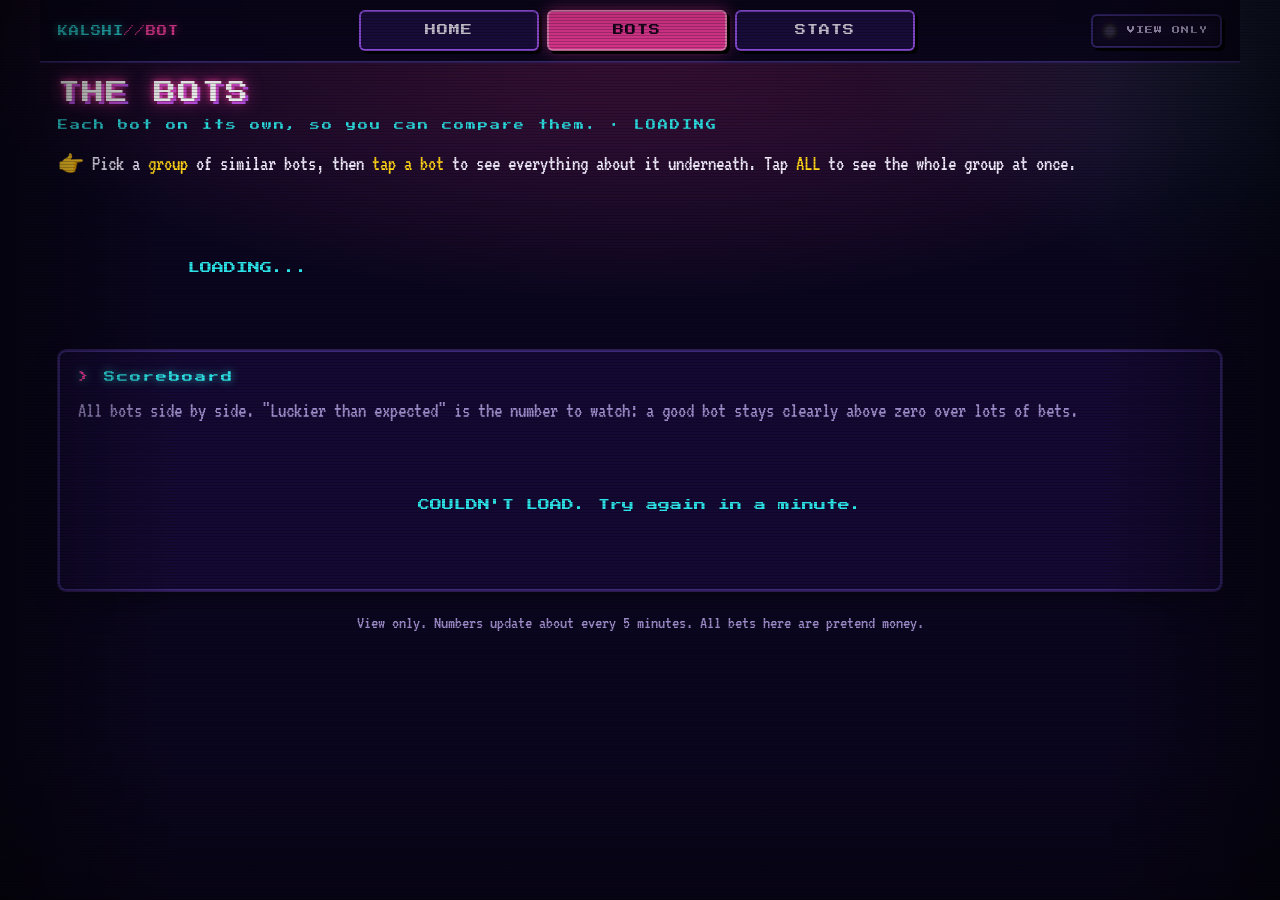
==== bots.html @ 41c0070f "view-only bot pages" ====
<!doctype html>
<html lang="en">
<head>
<meta charset="utf-8">
<meta name="viewport" content="width=device-width, initial-scale=1">
<title>Kalshi Bots</title>
<link rel="preconnect" href="https://fonts.googleapis.com">
<link rel="preconnect" href="https://fonts.gstatic.com" crossorigin>
<link href="https://fonts.googleapis.com/css2?family=Press+Start+2P&family=VT323&display=swap" rel="stylesheet">
<link rel="stylesheet" href="theme.css">
<link rel="stylesheet" href="visuals.css">
<script src="visuals.js"></script>
<script>
const DATA_BASE = (() => {
  const h = location.hostname;
  if (h.endsWith(".github.io")) {
    const user = h.split(".")[0], repo = location.pathname.split("/").filter(Boolean)[0];
    return `https://raw.githubusercontent.com/${user}/${repo}/data/`;
  }
  return "data/";
})();
const dataUrl = name => DATA_BASE + name + "?t=" + Math.floor(Date.now() / 60000);
</script>
<style>
  .gtabs { display: flex; flex-wrap: wrap; gap: 10px; margin: 0 0 14px; }
  .gtab { all: unset; box-sizing: border-box; cursor: pointer; padding: 10px 14px; border: 3px solid var(--line);
    border-radius: 10px; background: rgba(22, 10, 54, .85); box-shadow: 3px 3px 0 #000;
    font: 11px/1.4 var(--pixel); color: var(--muted); }
  .gtab b { display: block; font: 18px/1.1 var(--term); color: var(--muted); margin-top: 4px; font-weight: normal; }
  .gtab:hover { color: var(--text); }
  .gtab:focus-visible { outline: 3px solid var(--yellow); outline-offset: 2px; }
  .gtab.on { color: var(--yellow); border-color: var(--yellow); box-shadow: 0 0 14px -4px var(--yellow), 3px 3px 0 #000; }
  .gtab.on b { color: var(--text); }
  @media (max-width: 760px) { .gtabs { gap: 8px; } .gtab { padding: 8px 10px; font-size: 10px; flex: 1 1 40%; } }
</style>
</head>
<body>
<div class="wrap">
  <header class="topbar">
  <a class="brand" href="index.html">KALSHI<span>//BOT</span></a>
  <nav class="nav"><a href="index.html">HOME</a><a href="bots.html" class="here">BOTS</a><a href="stats.html">STATS</a></nav>
  <span class="real-pill off" title="This page only shows results">View only</span>
</header>
  <div class="top">
    <div>
      <h1>THE BOTS</h1>
      <div class="sub">Each bot on its own, so you can compare them. · <span id="gen">LOADING</span></div>
    </div>

  </div>

  <div class="howto">&#128073; Pick a <b>group</b> of similar bots, then <b>tap a bot</b> to see everything about it underneath. Tap <b>ALL</b> to see the whole group at once.</div>
  <div class="gtabs" id="gtabs" role="tablist"></div>
  <div class="picker" id="picker"><div class="loading">LOADING...</div></div>
  <div class="arrow" id="arrow"></div>

  <div class="panel cmp" id="compare">
    <h2>Scoreboard</h2>
    <p class="q">All bots side by side. "Luckier than expected" is the number to watch: a good bot stays clearly above zero over lots of bets.</p>
    <div class="tw" id="board"></div>
  </div>

  <div id="botlist"></div>
  <div class="foot">View only. Numbers update about every 5 minutes. All bets here are pretend money.</div>
</div>

<script>
const $ = id => document.getElementById(id);
const esc = s => String(s ?? "").replace(/[&<>"']/g, c => ({ "&": "&amp;", "<": "&lt;", ">": "&gt;", '"': "&quot;", "'": "&#39;" }[c]));
const money = v => (v < 0 ? "-$" : "$") + Math.abs(v).toFixed(2);
const signed = v => `<span class="${v >= 0 ? "pos" : "neg"}">${v >= 0 ? "+" : "-"}$${Math.abs(v).toFixed(2)}</span>`;
const cents = p => Math.round(p * 100) + "¢";
const diffWins = (w, e) => { const d = w - e; return `<span class="${d >= 0 ? "pos" : "neg"}">${d >= 0 ? "+" : ""}${d.toFixed(1)}</span>`; };
let filter = "all", group = "all";
try { filter = localStorage.getItem("botsTab") || "all"; group = localStorage.getItem("botsGroup") || "all"; } catch (e) {}
const GROUPS = BOT_GROUPS, groupOf = botGroupOf;     // shared with the HOME page (visuals.js)
// a link like /bots?group=candle (from the HOME graph) opens that tab
const wanted = new URLSearchParams(location.search).get("group");
if (wanted && GROUPS.some(g => g.id === wanted)) { group = wanted; filter = "all"; }
const inGroup = b => group === "all" || groupOf(b.id) === group;
const openFolds = new Set();
let last = null, lastHtml = "";

function betCard(b) {
  const up = b.side === "YES";
  return `<div class="bet ${up ? "up" : "down"}">
    <div class="what">${esc(b.market.toUpperCase())}</div>
    <div class="dir">${up ? "ENDS UP &#9650;" : "ENDS DOWN &#9660;"}</div>
    <div class="meta">${b.count} at ${cents(b.price)} = ${money(b.cost)} &middot; ends ${esc(b.ends)}</div>
    <div class="oc2"><div class="w">IF RIGHT<span>+${money(b.if_right).replace("$", "$")}</span></div><div class="l">IF WRONG<span>-${money(b.if_wrong)}</span></div></div>
  </div>`;
}

function histItem(b) {
  const won = b.status === "won";
  return `<li><span>${won ? "&#9989;" : "&#10060;"} ${esc(b.market)} ${b.side === "YES" ? "UP" : "DOWN"} at ${cents(b.price)}
    <span class="m">&middot; ${esc(b.placed)}</span></span><span>${money(b.cost)} &rarr; ${signed(b.pnl)}</span></li>`;
}

function spark(curve, color) {
  const W = 200, H = 40;
  if (!curve || curve.length < 2) {
    return `<svg class="spark" viewBox="0 0 ${W} ${H}" aria-hidden="true"><line x1="0" x2="${W}" y1="${H / 2}" y2="${H / 2}" stroke="#3b2a7a" stroke-dasharray="4 4"/>
      <text x="${W / 2}" y="${H / 2 - 5}" fill="#9d8cc9" font-size="14" text-anchor="middle">chart after 2+ results</text></svg>`;
  }
  const vals = curve.concat([0]), lo = Math.min(...vals), hi = Math.max(...vals), span = (hi - lo) || 1;
  const x = i => (i / (curve.length - 1) * W).toFixed(1), y = v => (H - 3 - (v - lo) / span * (H - 6)).toFixed(1);
  const pts = curve.map((v, i) => `${x(i)},${y(v)}`).join(" ");
  const end = curve[curve.length - 1];
  return `<svg class="spark" viewBox="0 0 ${W} ${H}" preserveAspectRatio="none" aria-label="profit over time">
    <line x1="0" x2="${W}" y1="${y(0)}" y2="${y(0)}" stroke="#9d8cc9" stroke-dasharray="3 4" stroke-width="1"/>
    <polyline points="${pts}" fill="none" stroke="${end >= 0 ? "#39ff88" : "#ff4d6d"}" stroke-width="2.5" vector-effect="non-scaling-stroke"/></svg>`;
}

function botPanel(bot) {
  const t = bot.totals, live = bot.open.length > 0;
  const say = !t.bets ? (live ? "First bets are in. Waiting for them to finish." : "No bets yet. It's watching for a big enough gap.")
    : `Finished <b class="y">${t.bets}</b> bets: won <b class="pos">${t.wins}</b>, lost <b class="neg">${t.losses}</b>. Kalshi expected <b class="y">${t.expected}</b> wins. Pretend profit ${signed(t.pnl)}.`;
  const key = bot.id + "|hist";
  return `<div class="panel bot ${bot.color}" id="bot-${esc(bot.id)}">
    <div class="bothead"><span class="botname">${esc(bot.name)}</span>
      <span class="badge ${live ? "live" : "idle"}">${live ? `${bot.open.length} BET${bot.open.length === 1 ? "" : "S"} LIVE` : "WATCHING"}</span></div>
    <ul class="rules">${bot.rules.map(r => `<li>${esc(r)}</li>`).join("")}</ul>
    <div class="say">${say}</div>
    <p class="m" style="margin:4px 0 0">${esc(t.verdict)}</p>
    ${visuals(bot)}
    <div class="tiles" style="margin-top:12px">
      <div class="tile"><div class="label">PRETEND<br>PROFIT</div><div class="value">${t.bets ? signed(t.pnl) : "-"}</div><div class="note">finished bets</div></div>
      <div class="tile"><div class="label">WON vs<br>EXPECTED</div><div class="value">${t.wins} <span class="m" style="font-size:12px">vs</span> ${t.expected}</div><div class="note">${t.bets ? diffWins(t.wins, t.expected) + " luckier" : "no results yet"}</div></div>
      <div class="tile"><div class="label">MONEY IN<br>RIGHT NOW</div><div class="value">${money(t.open_cost)}</div><div class="note">${bot.open.length} live bet${bot.open.length === 1 ? "" : "s"}</div></div>
      <div class="tile"><div class="label">REAL-MONEY<br>CHECKLIST</div><div class="value">${bot.checklist.passed}/${bot.checklist.total}</div><div class="note">all 6 needed</div></div>
    </div>
    ${bot.all_time ? `<p class="m" style="margin:10px 0 0">These numbers count only the current rules. Under all its rule versions since the start: ${bot.all_time.bets} bets, ${bot.all_time.wins} won, ${signed(bot.all_time.pnl)}.</p>` : ""}
    <div class="sub2" style="margin-top:16px">BETS HAPPENING NOW</div>
    ${bot.open.length ? `<div class="cards">${bot.open.map(betCard).join("")}</div>` : `<div class="none">Nothing live right now.</div>`}
    <details class="fold" data-key="${esc(key)}"${openFolds.has(key) ? " open" : ""}><summary>FINISHED BETS (${t.bets}${t.bets > 40 ? ", latest 40" : ""})</summary>
      ${bot.done.length ? `<ul class="hist">${bot.done.map(histItem).join("")}</ul>` : `<div class="none">None yet.</div>`}
    </details>
  </div>`;
}

function render(all) {
  last = all;
  if (!GROUPS.some(g => g.id === group)) group = "all";
  $("gtabs").innerHTML = GROUPS.map(g => {
    const bots = all.bots.filter(b => g.id === "all" || groupOf(b.id) === g.id);
    const live = bots.reduce((n, b) => n + b.open.length, 0);
    const pnl = bots.reduce((n, b) => n + (b.totals.pnl || 0), 0);
    return `<button class="gtab ${group === g.id ? "on" : ""}" data-group="${g.id}" role="tab" aria-selected="${group === g.id}">
      ${g.name}<b>${bots.length} bot${bots.length === 1 ? "" : "s"}${live ? ` &middot; ${live} live` : ""}</b>
      <b>${signed(pnl)} total</b></button>`;
  }).join("");
  const s = Object.assign({}, all, { bots: all.bots.filter(inGroup) });
  const gname = GROUPS.find(g => g.id === group);
  $("gen").textContent = "UPDATED " + s.generated;
  $("board").innerHTML = `<table><thead><tr><th>BOT</th><th class="n">LIVE</th><th class="n">DONE</th><th class="n">WON</th><th class="n hs">EXPECTED</th><th class="n">LUCKIER</th><th class="n">PROFIT</th><th class="n hs">CHECKLIST</th></tr></thead><tbody>
    ${s.bots.map(b => `<tr><td><a href="#bot-${esc(b.id)}" data-tab="${esc(b.id)}" class="${b.color}" style="color:inherit">${esc(b.name)}</a></td>
      <td class="n">${b.open.length}</td><td class="n">${b.totals.bets}</td><td class="n">${b.totals.wins}</td><td class="n hs">${b.totals.expected}</td>
      <td class="n">${b.totals.bets ? diffWins(b.totals.wins, b.totals.expected) : "-"}</td><td class="n">${b.totals.bets ? signed(b.totals.pnl) : "-"}</td>
      <td class="n hs">${b.checklist.passed}/${b.checklist.total}</td></tr>`).join("")}</tbody></table>` + raceChart(s.bots);
  if (filter !== "all" && !s.bots.some(b => b.id === filter)) filter = "all";
  const totalLive = s.bots.reduce((n, b) => n + b.open.length, 0);
  $("picker").innerHTML = `<button class="pick all ${filter === "all" ? "on" : ""}" data-tab="all" aria-pressed="${filter === "all"}">
      <div class="allicons">${s.bots.map(b => b.icon).join("")}</div>
      <div class="nm">${group === "all" ? "ALL BOTS" : "ALL " + esc(gname.name)}</div>
      <div class="idea">Scoreboard + ${group === "all" ? "every bot" : "this group's bots"} at once</div>
      <div class="row"><span>${totalLive} live bets</span></div>
      <div class="tap">${filter === "all" ? "&#9660; SHOWING BELOW" : "TAP TO SEE ALL"}</div>
    </button>` + s.bots.map(b => {
      const t = b.totals;
      return `<button class="pick ${b.color} ${filter === b.id ? "on" : ""}" data-tab="${esc(b.id)}" aria-pressed="${filter === b.id}">
        ${b.open.length ? `<span class="live">&#9679; ${b.open.length} LIVE</span>` : ""}
        <div class="ico">${b.icon}</div>
        <div class="nm">${esc(b.name)}</div>
        <div class="idea">${esc(b.idea)}</div>
        ${spark(b.curve, b.color)}
        <div class="row"><span class="big">${t.bets ? signed(t.pnl) : `<span class="m">$0.00</span>`}</span><span>${t.wins}W-${t.losses}L</span></div>
        <div class="row"><span class="m">luckier</span><span>${t.bets ? diffWins(t.wins, t.expected) : "-"}</span></div>
        <div class="tap">${filter === b.id ? "&#9660; SHOWING BELOW" : "TAP FOR DETAILS"}</div>
      </button>`;
    }).join("");
  const chosen = s.bots.find(b => b.id === filter);
  $("arrow").innerHTML = chosen ? `&#9660; ${esc(chosen.name)} &#9660;` : "";
  $("compare").hidden = filter !== "all";
  const html = s.bots.filter(b => filter === "all" || b.id === filter).map(botPanel).join("");
  if (html !== lastHtml) { $("botlist").innerHTML = html; lastHtml = html; }
}

document.addEventListener("click", e => {
  const g = e.target.closest("[data-group]");
  if (g) {
    group = g.dataset.group; filter = "all";
    try { localStorage.setItem("botsGroup", group); localStorage.setItem("botsTab", filter); } catch (err) {}
    lastHtml = "";
    if (last) render(last);
    return;
  }
  const t = e.target.closest("[data-tab]");
  if (!t) return;
  e.preventDefault();
  filter = t.dataset.tab;
  try { localStorage.setItem("botsTab", filter); } catch (err) {}
  lastHtml = "";
  if (last) render(last);
  const target = filter === "all" ? $("compare") : $("arrow");
  window.scrollTo({ top: target.getBoundingClientRect().top + window.scrollY - 90, behavior: "smooth" });
});
document.addEventListener("toggle", e => {
  const d = e.target;
  if (d.dataset && d.dataset.key) { d.open ? openFolds.add(d.dataset.key) : openFolds.delete(d.dataset.key); }
}, true);

async function load() {
  try {
    const r = await fetch(dataUrl("bots.json"), { cache: "no-store" });
    
    render(await r.json());
  } catch (e) {
    if (!last) $("board").innerHTML = `<div class="loading">COULDN'T LOAD. Try again in a minute.</div>`;
  }
}
load();
setInterval(load, 60000);
</script>
</body>
</html>
---- theme.css ----
/* Kalshi Bot — original arcade look, polished.
   Press Start 2P for headings/buttons/nav; VT323 for body and numbers.
   Functionality and IDs are unchanged. */
:root {
  --bg: #0b0620; --bg2: #140a33; --panel: rgba(22, 10, 54, .88); --line: #3b2a7a;
  --pink: #ff3ea5; --cyan: #2de2e6; --yellow: #ffd319; --purple: #a259ff; --orange: #ff9a3c;
  --text: #f3ecff; --muted: #9d8cc9; --good: #39ff88; --bad: #ff4d6d;
  --pixel: "Press Start 2P", ui-monospace, Consolas, monospace;
  --term: "VT323", ui-monospace, Consolas, monospace;
}
* { box-sizing: border-box; }
html, body { background: var(--bg); min-height: 100%; }
body {
  position: relative;
  margin: 0; color: var(--text); font: 22px/1.35 var(--term); min-height: 100vh; overflow-x: hidden;
  /* Solid page color + top glows only. Do not use background-attachment:fixed or
     a viewport-tall gradient — Playwright full-page shots (and any overflow)
     only paint those in the first viewport, leaving a hard band lower down. */
  background-color: var(--bg);
  background-image:
    radial-gradient(1200px 500px at 50% 0, rgba(255, 62, 165, .25), transparent 60%),
    radial-gradient(800px 520px at 100% 0, rgba(45, 226, 230, .12), transparent 55%);
  background-repeat: no-repeat;
  background-position: top center, top right;
}
/* CRT scanlines + edge vignette. position:absolute + inset:0 covers the full
   document height (body is position:relative) so scrolling and full-page
   screenshots stay uniform. pointer-events:none so clicks still work. */
body::before {
  content: ""; position: absolute; inset: 0; pointer-events: none; z-index: 50;
  background: repeating-linear-gradient(0deg, rgba(0,0,0,.22) 0 1px, transparent 1px 3px);
  mix-blend-mode: multiply;
}
body::after {
  content: ""; position: absolute; inset: 0; pointer-events: none; z-index: 51;
  /* Left/right tube shade + light top/bottom falloff that follows the page,
     not a viewport-centered radial (that would leave mid-page unshaded). */
  background:
    linear-gradient(90deg, rgba(0,0,0,.5) 0%, transparent 14%, transparent 86%, rgba(0,0,0,.5) 100%),
    linear-gradient(180deg, rgba(0,0,0,.28) 0%, transparent 140px, transparent calc(100% - 160px), rgba(0,0,0,.35) 100%);
  animation: flicker 6s infinite steps(1);
}
@keyframes flicker { 0%, 100% { opacity: 1; } 47% { opacity: .92; } 48% { opacity: 1; } 82% { opacity: .95; } }
@media (prefers-reduced-motion: reduce) {
  body::after { animation: none; }
  *, *::before, *::after { animation: none !important; }
}

.wrap { position: relative; z-index: 1; max-width: 1200px; margin: 0 auto; padding: 0 18px 52px; }

/* ----- arcade nav bar (simpler labels, same cabinet-button look) ----- */
.topbar {
  position: sticky; top: 0; z-index: 60;
  display: flex; align-items: stretch; gap: 8px; flex-wrap: wrap;
  margin: 0 -18px 16px; padding: 10px 18px;
  background: rgba(11, 6, 32, .96); border-bottom: 2px solid var(--line);
}
.brand {
  display: flex; align-items: center; margin-right: 4px;
  font: 10px/1.2 var(--pixel); letter-spacing: 1px; color: var(--cyan);
  text-decoration: none; text-shadow: 0 0 8px rgba(45, 226, 230, .6); white-space: nowrap;
}
.brand span { color: var(--pink); text-shadow: 0 0 8px rgba(255, 62, 165, .6); }
.nav {
  display: flex; flex: 1; align-items: stretch; gap: 8px; flex-wrap: wrap;
  justify-content: center; background: none; border: 0; margin: 0; padding: 0; box-shadow: none;
}
.nav a {
  flex: 1; max-width: 180px; text-align: center; text-decoration: none;
  font: 11px/1.2 var(--pixel); letter-spacing: 1px; padding: 12px 8px;
  color: var(--text); background: #1d0f47; border: 2px solid var(--purple);
  border-radius: 6px; box-shadow: 3px 3px 0 #000;
}
.nav a:hover { background: #2a1566; box-shadow: 3px 3px 0 #000, 0 0 14px var(--purple); }
.nav a:active { transform: translate(2px, 2px); box-shadow: 1px 1px 0 #000; }
.nav a.here {
  background: var(--pink); color: #1a0420; border-color: #ff8fcb;
  box-shadow: 3px 3px 0 #000, 0 0 16px rgba(255, 62, 165, .55);
  text-shadow: none;
}
.nav a small { display: none; } /* simpler bar: no cramped subtitles */

/* Arcade cabinet light for the real-money switch */
.real-pill {
  margin-left: auto; display: inline-flex; align-items: center; gap: 10px;
  align-self: center; text-decoration: none; white-space: nowrap;
  font: 8px/1.3 var(--pixel); letter-spacing: 1px; text-transform: uppercase;
  padding: 8px 12px 8px 10px; border-radius: 6px;
  background: #140a2c; border: 2px solid #3b2a7a; box-shadow: 3px 3px 0 #000, inset 0 0 10px rgba(0,0,0,.45);
  color: #cbbbe8;
}
.real-pill::before {
  content: ""; width: 14px; height: 14px; border-radius: 50%; flex: none;
  background: #3a3350; box-shadow: inset 0 0 4px #000, 0 0 0 2px #1a1028;
}
.real-pill.off { color: #cbbbe8; }
.real-pill.on {
  color: #fff; background: #4a0a18; border-color: var(--bad);
  text-shadow: 0 0 8px rgba(255, 77, 109, .8);
  box-shadow: 3px 3px 0 #000, 0 0 16px rgba(255, 77, 109, .45);
}
.real-pill.on::before {
  background: var(--bad);
  box-shadow: 0 0 8px 3px rgba(255, 77, 109, .85), 0 0 18px 6px rgba(255, 62, 165, .45), inset 0 0 4px #fff;
  animation: lamp 1.2s ease-in-out infinite;
}
@keyframes lamp { 50% { filter: brightness(1.25); } }
@media (max-width: 720px) {
  .nav a { font-size: 9px; padding: 10px 6px; }
  .real-pill { margin-left: 0; width: 100%; justify-content: center; }
  .brand { width: 100%; }
}

/* ----- typography + cards ----- */
.pagehead, .top {
  display: flex; justify-content: space-between; align-items: flex-end;
  gap: 12px; flex-wrap: wrap; margin: 6px 0 16px;
}
h1, .pagehead h1, .top h1, .title h1 {
  margin: 0; font: 22px/1.35 var(--pixel); letter-spacing: 2px; color: #fff;
  text-shadow: 0 0 6px var(--pink), 0 0 18px var(--pink), 3px 3px 0 var(--purple);
}
.sub, .pagehead .sub, .top .sub, .tag {
  margin: 8px 0 0; color: var(--cyan); font: 10px/1.7 var(--pixel); letter-spacing: 2px;
}
.panel {
  position: relative; background: var(--panel); border: 2px solid var(--line);
  border-radius: 8px; padding: 18px; margin-top: 16px; min-width: 0;
  box-shadow: 0 0 0 1px rgba(162, 89, 255, .25), 0 10px 30px -12px rgba(0,0,0,.8);
}
.panel h2, h2 {
  margin: 0 0 10px; font: 11px/1.5 var(--pixel); letter-spacing: 2px;
  color: var(--cyan); text-shadow: 0 0 8px rgba(45, 226, 230, .7); text-transform: none;
}
.panel h2::before, h2::before { content: "> "; color: var(--pink); }
.q { color: var(--muted); margin: 0 0 14px; font-size: 21px; }
.means {
  border-left: 4px solid var(--yellow); background: rgba(255, 211, 25, .07);
  padding: 10px 14px; margin-top: 14px; border-radius: 0 6px 6px 0; font-size: 21px;
}
.means::before {
  content: "WHAT THIS MEANS"; display: block; font: 9px var(--pixel);
  color: var(--yellow); letter-spacing: 2px; margin-bottom: 6px;
}
.pos { color: var(--good); text-shadow: 0 0 8px rgba(57, 255, 136, .5); }
.neg { color: var(--bad); text-shadow: 0 0 8px rgba(255, 77, 109, .5); }
.y { color: var(--yellow); }
.c, .cyan { color: var(--cyan); }
.m { color: var(--muted); }
.foot { margin-top: 20px; text-align: center; color: var(--muted); font-size: 18px; }

/* ----- tiles, tables, buttons ----- */
.tiles, .grid.big3, .big3 {
  display: grid; gap: 12px; grid-template-columns: repeat(4, minmax(0, 1fr));
}
@media (max-width: 860px) { .tiles, .grid.big3, .big3 { grid-template-columns: repeat(2, minmax(0, 1fr)); } }
.tile, .panel.tile {
  border: 2px solid var(--line); border-radius: 8px; padding: 14px 12px;
  text-align: center; background: rgba(7, 3, 26, .55); margin-top: 0;
}
.tile.real, .panel.tile.real {
  border-color: var(--cyan);
  box-shadow: 0 0 0 1px rgba(45, 226, 230, .25), 0 0 18px -6px var(--cyan);
}
.tile .label, .panel.tile .label {
  font: 9px/1.5 var(--pixel); color: var(--muted); letter-spacing: 1px;
}
.tile .value, .panel.tile .value {
  font: 28px/1.1 var(--term); margin: 12px 0 8px; color: var(--yellow);
  text-shadow: 0 0 10px rgba(255, 211, 25, .45);
}
.tile.real .value, .panel.tile.real .value {
  color: var(--cyan); text-shadow: 0 0 10px rgba(45, 226, 230, .55);
}
.tile .note, .panel.tile .note { color: var(--muted); font-size: 18px; }

table { width: 100%; border-collapse: collapse; font-size: 20px; }
th {
  text-align: left; font: 8px/1.6 var(--pixel); color: var(--pink);
  letter-spacing: 1px; padding: 8px 6px; border-bottom: 2px solid var(--line);
}
td { padding: 8px 6px; border-bottom: 1px dashed rgba(162, 89, 255, .3); vertical-align: middle; }
td.n, th.n { text-align: right; white-space: nowrap; }
.tw { overflow-x: auto; }

button, button.big, button.bigbtn, button.save, a.btn, a.statslink {
  font: 10px/1 var(--pixel); letter-spacing: 1px; padding: 12px 14px;
  color: var(--text); cursor: pointer; text-decoration: none; display: inline-block;
  background: #1d0f47; border: 2px solid var(--purple); border-radius: 4px;
  box-shadow: 4px 4px 0 #000;
}
button:hover:not(:disabled), button.big:hover:not(:disabled), button.bigbtn:hover:not(:disabled),
button.save:hover:not(:disabled), a.btn:hover, a.statslink:hover {
  background: #2a1566; box-shadow: 4px 4px 0 #000, 0 0 14px var(--purple);
}
button:active:not(:disabled), button.big:active:not(:disabled) {
  transform: translate(3px, 3px); box-shadow: 1px 1px 0 #000;
}
button.primary, button.bigbtn.primary, #btnOn, #startPaper, button.big.on {
  background: var(--pink); border-color: #ff8fcb; color: #1a0420;
}
button.primary:hover:not(:disabled), #btnOn:hover:not(:disabled), #startPaper:hover:not(:disabled) {
  background: #ff5cb4; box-shadow: 4px 4px 0 #000, 0 0 18px var(--pink);
}
button.danger, #btnOff, #stop, button.big.off {
  background: #5a0c1f; border-color: var(--bad); color: #ffd0d6;
}
button:disabled, button.big:disabled, button.bigbtn:disabled { opacity: .35; cursor: not-allowed; box-shadow: none; }
.msg { color: var(--muted); min-height: 1.2em; margin: 8px 0; font-size: 20px; }

/* ----- real-money status (unmistakable, still arcade) ----- */
.switchpanel, .real-status { border-width: 3px; }
.swrow {
  display: flex; justify-content: space-between; align-items: center;
  gap: 16px; flex-wrap: wrap; margin: 6px 0 10px;
}
.swstate {
  font: 16px/1.35 var(--pixel); letter-spacing: 1px;
}
.switchpanel:not(.live) { border-color: var(--line); }
.switchpanel:not(.live) .swstate { color: var(--muted); }
.switchpanel.live {
  border-color: var(--bad);
  box-shadow: 0 0 0 1px rgba(255, 77, 109, .4), 0 0 22px rgba(255, 77, 109, .35);
}
.switchpanel.live .swstate { color: var(--bad); text-shadow: 0 0 12px rgba(255, 77, 109, .7); }
.swbtns { display: flex; gap: 10px; flex-wrap: wrap; }
.xfer { display: flex; flex-wrap: wrap; align-items: center; gap: 10px; margin-top: 14px; }
.xfer label { font: 8px/1.5 var(--pixel); color: var(--yellow); letter-spacing: 1px; }
.xfer input {
  font: 22px var(--term); width: 140px; padding: 8px 10px; color: var(--text);
  background: rgba(7, 3, 26, .7); border: 2px solid var(--line); border-radius: 4px;
}
.xfer input:focus { outline: none; border-color: var(--cyan); box-shadow: 0 0 10px rgba(45, 226, 230, .35); }
.xfer input:disabled { opacity: .4; }
#xferMsg { margin: 10px 0 0; min-height: 1.2em; }

/* ----- pot picker on the Real Money page ----- */
#pots.tiles.pots,
.tiles.pots {
  align-items: stretch;
}
#pots .tile.pot {
  position: relative;
  text-align: left;
  padding: 16px 14px 14px;
  cursor: pointer;
  display: flex;
  flex-direction: column;
  min-height: 230px;
  transition: border-color .15s, box-shadow .15s;
}
#pots .tile.pot .label { color: var(--muted); }
#pots .tile.pot .value { text-align: left; margin: 8px 0 10px; }
#pots .tile.pot .short {
  font: 8px/1.45 var(--pixel);
  color: var(--cyan);
  letter-spacing: 1px;
  margin-bottom: 8px;
  min-height: 2.4em;
}
#pots .tile.pot .note {
  font-size: 17px;
  line-height: 1.3;
  flex: 1;
  text-align: left;
}
#pots .tile.pot .badge {
  font: 7px/1.4 var(--pixel);
  color: var(--yellow);
  letter-spacing: 1px;
  margin-top: 12px;
}
#pots .tile.pot .chip {
  position: absolute;
  top: 8px;
  right: 8px;
  font: 7px/1 var(--pixel);
  letter-spacing: 1px;
  padding: 4px 6px;
  border-radius: 3px;
}
#pots .tile.pot .chip.from {
  color: #1a1200;
  background: var(--yellow);
  box-shadow: 0 0 10px rgba(255, 211, 25, .45);
}
#pots .tile.pot .chip.to {
  color: #041416;
  background: var(--cyan);
  box-shadow: 0 0 10px rgba(45, 226, 230, .45);
}
#pots .tile.pot.from {
  border-color: var(--yellow);
  box-shadow: 0 0 0 1px rgba(255, 211, 25, .35), 0 0 16px -6px var(--yellow);
}
#pots .tile.pot.to,
#pots .tile.pot.to.real {
  border-color: var(--cyan);
  box-shadow: 0 0 0 1px rgba(45, 226, 230, .4), 0 0 18px -6px var(--cyan);
}
#pots .tile.pot:hover {
  border-color: var(--pink);
}
.xfer-board {
  display: flex;
  flex-wrap: wrap;
  align-items: flex-end;
  gap: 14px;
  margin-top: 16px;
}
.xfer-sel { display: flex; flex-direction: column; gap: 6px; }
.xfer-sel label { font: 8px/1.5 var(--pixel); color: var(--yellow); letter-spacing: 1px; }
.xfer-sel select, .xfer-sel input {
  font: 20px var(--term);
  padding: 8px 10px;
  color: var(--text);
  background: rgba(7, 3, 26, .7);
  border: 2px solid var(--line);
  border-radius: 4px;
}
.xfer-sel select { min-width: 280px; max-width: 100%; }
.xfer-sel select:focus, .xfer-sel input:focus {
  outline: none;
  border-color: var(--cyan);
  box-shadow: 0 0 10px rgba(45, 226, 230, .35);
}
.xfer-sel select:disabled, .xfer-sel input:disabled { opacity: .4; }
.xfer-arrow {
  font: 16px var(--pixel);
  color: var(--pink);
  padding-bottom: 12px;
  text-shadow: 0 0 8px var(--pink);
}
.xfer-modal {
  position: fixed;
  inset: 0;
  background: rgba(5, 0, 20, .84);
  display: grid;
  place-items: center;
  z-index: 80;
  backdrop-filter: blur(3px);
}
.xfer-modal[hidden] { display: none !important; }
.xfer-modal .card {
  width: min(620px, 92vw);
  background: #160a36;
  border: 3px solid var(--cyan);
  border-radius: 10px;
  box-shadow: 0 0 40px -8px var(--cyan), 8px 8px 0 #000;
  padding: 24px;
}
.xfer-modal h2 { color: var(--cyan); margin-bottom: 10px; }
.xfer-modal .route {
  font: 24px/1.35 var(--term);
  color: var(--yellow);
  text-shadow: 0 0 10px rgba(255, 211, 25, .4);
  margin: 12px 0 8px;
}


/* ----- home: synthwave hero ----- */
.hero {
  position: relative; height: 210px; overflow: hidden; margin: 0 -18px 18px;
  border-bottom: 2px solid var(--pink); box-shadow: 0 8px 40px -10px var(--pink);
}
.sun {
  position: absolute; left: 50%; bottom: 46px; width: 170px; height: 170px;
  transform: translateX(-50%); border-radius: 50%;
  background: linear-gradient(180deg, var(--yellow) 10%, #ff8a3d 45%, var(--pink) 80%);
  -webkit-mask: repeating-linear-gradient(180deg, #000 0 14px, transparent 14px 18px, #000 18px 30px, transparent 30px 36px);
          mask: repeating-linear-gradient(180deg, #000 0 14px, transparent 14px 18px, #000 18px 30px, transparent 30px 36px);
  filter: drop-shadow(0 0 30px rgba(255, 62, 165, .7)); opacity: .9;
}
.grid-floor {
  position: absolute; left: -50%; right: -50%; bottom: -10px; height: 120px;
  transform: perspective(260px) rotateX(62deg); transform-origin: bottom;
  background:
    linear-gradient(transparent 0 calc(100% - 2px), var(--cyan) calc(100% - 2px)) 0 0 / 100% 22px,
    linear-gradient(90deg, transparent 0 calc(100% - 2px), var(--cyan) calc(100% - 2px)) 0 0 / 44px 100%;
  opacity: .55; animation: drive 1.2s linear infinite;
}
@keyframes drive { to { background-position: 0 22px, 0 0; } }
.title {
  position: absolute; inset: 0; display: flex; flex-direction: column;
  align-items: center; justify-content: center; text-align: center; padding: 0 12px;
}
.title h1 { font-size: 28px; }
@media (max-width: 640px) {
  .hero { height: 180px; }
  .title h1 { font-size: 18px; }
  .title .tag { font-size: 8px; }
  .sun { width: 140px; height: 140px; }
}

.headline { display: grid; grid-template-columns: 1fr auto; gap: 16px; align-items: center; }
@media (max-width: 760px) { .headline { grid-template-columns: 1fr; } }
.onoff { display: flex; align-items: center; gap: 12px; font: 16px/1.3 var(--pixel); }
.onoff .dot, .dot {
  width: 12px; height: 12px; border-radius: 50%; background: var(--muted); display: inline-block;
  box-shadow: inset 0 0 3px #000;
}
.onoff.on, .onoff.live { color: var(--good); text-shadow: 0 0 10px rgba(57, 255, 136, .7); }
.onoff.on .dot, .onoff.live .dot {
  background: var(--good); box-shadow: 0 0 8px 2px rgba(57, 255, 136, .8);
}
.onoff.off { color: var(--muted); }
.sentence { color: var(--muted); margin-top: 8px; font-size: 21px; }
.btns { display: flex; gap: 10px; flex-wrap: wrap; }
.ticker {
  overflow: hidden; border: 2px solid var(--line); border-radius: 6px;
  background: rgba(7, 3, 26, .6); margin: 0 0 16px; padding: 6px 0;
}
.ticker .track, .track { display: inline-flex; gap: 22px; padding: 0 12px; white-space: nowrap; font-size: 20px; }
.warn, .banner {
  font: 11px/1.6 var(--pixel); padding: 14px; border-radius: 6px;
  text-align: center; margin-bottom: 14px; letter-spacing: 1px; border: 3px solid currentColor;
}
.warn { color: var(--yellow); background: rgba(255, 211, 25, .08); text-align: left; font: 21px/1.4 var(--term); border-width: 2px; }
.banner.no { color: var(--bad); text-shadow: 0 0 10px rgba(255, 77, 109, .6); }
.banner.yes { color: var(--good); text-shadow: 0 0 10px rgba(57, 255, 136, .6); }
.cards { display: grid; gap: 10px; grid-template-columns: repeat(auto-fill, minmax(250px, 1fr)); margin-top: 8px; }
.bet { border: 2px solid var(--line); border-radius: 8px; padding: 10px 12px; background: rgba(7, 3, 26, .6); }
.bet.up { border-color: var(--cyan); }
.bet.down { border-color: var(--pink); }
.bet .what { font: 10px/1.6 var(--pixel); }
.bet .dir { font-size: 26px; }
.bet.up .dir { color: var(--cyan); }
.bet.down .dir { color: var(--pink); }
.bet .meta { color: var(--muted); font-size: 19px; }
.hist { list-style: none; margin: 8px 0 0; padding: 0; }
.hist li {
  display: flex; justify-content: space-between; flex-wrap: wrap; gap: 2px 12px;
  padding: 8px 2px; border-bottom: 1px dashed rgba(162, 89, 255, .3); font-size: 21px;
}
.none { color: var(--muted); font-size: 21px; padding: 6px 2px; }
details.fold, .fold { margin-top: 14px; }
details.fold > summary, .fold > summary {
  cursor: pointer; font: 10px var(--pixel); color: var(--cyan); letter-spacing: 1px;
}
.fold > summary::marker { color: var(--pink); }
.feed {
  font: 18px/1.4 var(--term); background: rgba(7, 3, 26, .7); border: 2px solid var(--line);
  border-radius: 6px; padding: 12px; max-height: 280px; overflow: auto; white-space: pre-wrap;
}
.two { display: grid; gap: 16px; grid-template-columns: 1fr 1fr; }
@media (max-width: 860px) { .two { grid-template-columns: 1fr; } }

/* ----- bots / stats extras ----- */
.picker { display: grid; gap: 12px; grid-template-columns: repeat(3, minmax(0, 1fr)); }
@media (max-width: 760px) { .picker { grid-template-columns: repeat(2, minmax(0, 1fr)); } }
.pick {
  all: unset; box-sizing: border-box; cursor: pointer; display: flex; flex-direction: column; gap: 6px;
  min-width: 0; padding: 14px 12px 12px; border: 3px solid var(--line); border-radius: 10px;
  background: rgba(22, 10, 54, .85); box-shadow: 4px 4px 0 #000; position: relative;
}
.pick:hover { transform: translateY(-2px); box-shadow: 4px 4px 0 #000, 0 0 14px var(--purple); }
.pick:focus-visible { outline: 3px solid var(--yellow); outline-offset: 2px; }
.howto { font-size: 21px; margin: 6px 0 10px; }
.howto b { color: var(--yellow); font-weight: normal; }
.checks { list-style: none; margin: 0; padding: 0; }
.checks li { display: grid; grid-template-columns: 36px 1fr; gap: 4px 10px; padding: 10px 0; border-bottom: 1px dashed rgba(162, 89, 255, .3); }
.checks .box { font: 14px var(--pixel); text-align: center; padding-top: 2px; }
.checks .box.ok { color: var(--good); }
.checks .box.bad { color: var(--bad); }
.checks .nm { font-size: 22px; }
.checks .now { color: var(--yellow); }
.checks .why { grid-column: 2; color: var(--muted); font-size: 19px; }
.verdict { font-size: 28px; line-height: 1.3; }
.meter { position: relative; height: 54px; margin: 28px 6px 34px; }
.meter .bar { position: absolute; left: 0; right: 0; top: 22px; height: 10px; background: #1d0f47; border: 1px solid var(--line); border-radius: 5px; }
.meter .zone { position: absolute; top: 18px; height: 18px; background: rgba(255, 211, 25, .25); border: 2px dashed var(--yellow); border-radius: 4px; }
.meter .mark { position: absolute; top: 6px; width: 4px; height: 42px; margin-left: -2px; border-radius: 2px; }
.meter .lab { position: absolute; transform: translateX(-50%); white-space: nowrap; font-size: 18px; }
.legend { display: flex; flex-wrap: wrap; gap: 6px 20px; font-size: 19px; color: var(--muted); }
.sw { display: inline-block; width: 14px; height: 14px; vertical-align: -2px; margin-right: 6px; border-radius: 2px; }
.pbar { position: relative; height: 14px; min-width: 120px; }
.pbar .mid { position: absolute; left: 50%; top: -3px; bottom: -3px; width: 1px; background: var(--muted); }
.pbar .fill { position: absolute; top: 0; bottom: 0; border-radius: 2px; }
.hbar { height: 14px; background: #1d0f47; border-radius: 2px; overflow: hidden; min-width: 100px; }
.hbar > div { height: 100%; }
.tips { margin: 0; padding-left: 0; list-style: none; }
.tips li { padding: 8px 0 8px 28px; position: relative; border-bottom: 1px dashed rgba(162, 89, 255, .3); font-size: 21px; }
.tips li::before { content: "\25B6"; position: absolute; left: 4px; color: var(--pink); font-size: 16px; top: 11px; }
.sub2 { font: 10px var(--pixel); color: var(--yellow); letter-spacing: 1px; margin: 4px 0 10px; }
.scorerow { display: grid; grid-template-columns: 150px 1fr 60px; gap: 10px; align-items: center; margin: 10px 0; }
@media (max-width: 560px) { .scorerow { grid-template-columns: 1fr 60px; } .scorerow .hbar { grid-column: 1 / -1; order: 3; } }
.loading { text-align: center; padding: 60px 0; font: 12px var(--pixel); color: var(--cyan); }
.oc2 { display: grid; grid-template-columns: 1fr 1fr; gap: 6px; margin-top: 8px; }
.oc2 div { border: 2px solid currentColor; border-radius: 5px; padding: 4px 6px; text-align: center; font: 8px var(--pixel); }
.oc2 span { display: block; font: 22px var(--term); margin-top: 3px; }
.oc2 .w { color: var(--good); }
.oc2 .l { color: var(--bad); }
textarea {
  width: 100%; min-height: 120px; padding: 12px; border-radius: 6px; resize: vertical;
  background: rgba(7, 3, 26, .7); border: 2px solid var(--line); color: var(--text); font: 22px var(--term);
}
textarea:focus { outline: none; border-color: var(--cyan); box-shadow: 0 0 10px rgba(45, 226, 230, .35); }
.ideas { list-style: none; margin: 0; padding: 0; }
.ideas li { border: 2px solid var(--line); border-radius: 8px; padding: 12px; margin: 0 0 10px; background: rgba(7, 3, 26, .5); }
.jump { display: flex; flex-wrap: wrap; gap: 8px; margin: 10px 0 6px; }
.jump a { font: 8px var(--pixel); color: var(--cyan); text-decoration: none; border: 1px solid var(--line); padding: 7px 8px; border-radius: 3px; }
.jump a:hover { border-color: var(--cyan); box-shadow: 0 0 10px rgba(45, 226, 230, .35); }
svg text { font-family: "VT323", monospace; }
.cmp table td, .cmp table th { white-space: nowrap; }
.pick .ico { font-size: 34px; line-height: 1; }
.pick .nm { font: 12px/1.4 var(--pixel); letter-spacing: 1px; }
.pick .idea { color: var(--muted); font-size: 19px; line-height: 1.15; min-height: 2.3em; }

/* Bot card / picker colors (incl. Bot E orange) */
.bot { border-width: 3px; }
.bot.pink { border-color: var(--pink); box-shadow: 0 0 18px -6px var(--pink); }
.bot.cyan { border-color: var(--cyan); box-shadow: 0 0 18px -6px var(--cyan); }
.bot.yellow { border-color: var(--yellow); box-shadow: 0 0 18px -6px var(--yellow); }
.bot.purple { border-color: var(--purple); box-shadow: 0 0 18px -6px var(--purple); }
.bot.green { border-color: var(--good); box-shadow: 0 0 18px -6px var(--good); }
.bot.orange { border-color: var(--orange); box-shadow: 0 0 18px -6px var(--orange); }
.bot.blue { border-color: #4d9bff; box-shadow: 0 0 18px -6px #4d9bff; }
.bot.lime { border-color: #c6ff3d; box-shadow: 0 0 18px -6px #c6ff3d; }
.bot.red { border-color: #ff4d5e; box-shadow: 0 0 18px -6px #ff4d5e; }
.bot.teal { border-color: #00e5c0; box-shadow: 0 0 18px -6px #00e5c0; }
.bot.rose { border-color: #ff8fc8; box-shadow: 0 0 18px -6px #ff8fc8; }
.bot.ice { border-color: #b8f2ff; box-shadow: 0 0 18px -6px #b8f2ff; }
.bot.white { border-color: #f2f2f7; box-shadow: 0 0 22px -4px #f2f2f7; border-style: double; border-width: 5px; }
.bothead { display: flex; justify-content: space-between; align-items: center; gap: 10px; flex-wrap: wrap; }
.botname { font: 18px var(--pixel); letter-spacing: 2px; }
.pink .botname, .pick.pink .nm { color: var(--pink); }
.cyan .botname, .pick.cyan .nm { color: var(--cyan); }
.yellow .botname, .pick.yellow .nm { color: var(--yellow); }
.purple .botname, .pick.purple .nm { color: var(--purple); }
.green .botname, .pick.green .nm { color: var(--good); }
.orange .botname, .pick.orange .nm { color: var(--orange); }
.blue .botname, .pick.blue .nm { color: #4d9bff; }
.lime .botname, .pick.lime .nm { color: #c6ff3d; }
.red .botname, .pick.red .nm { color: #ff4d5e; }
.teal .botname, .pick.teal .nm { color: #00e5c0; }
.rose .botname, .pick.rose .nm { color: #ff8fc8; }
.ice .botname, .pick.ice .nm { color: #b8f2ff; }
.white .botname, .pick.white .nm { color: #f2f2f7; text-shadow: 0 0 8px #f2f2f7; }
.pick.white { border-style: double; border-width: 5px; }
.pick.all .nm { color: var(--text); }
.pick.on { transform: translateY(-3px); }
.pick.on.pink { border-color: var(--pink); box-shadow: 0 0 22px -4px var(--pink), 4px 4px 0 #000; }
.pick.on.cyan { border-color: var(--cyan); box-shadow: 0 0 22px -4px var(--cyan), 4px 4px 0 #000; }
.pick.on.yellow { border-color: var(--yellow); box-shadow: 0 0 22px -4px var(--yellow), 4px 4px 0 #000; }
.pick.on.purple { border-color: var(--purple); box-shadow: 0 0 22px -4px var(--purple), 4px 4px 0 #000; }
.pick.on.green { border-color: var(--good); box-shadow: 0 0 22px -4px var(--good), 4px 4px 0 #000; }
.pick.on.orange { border-color: var(--orange); box-shadow: 0 0 22px -4px var(--orange), 4px 4px 0 #000; }
.pick.on.blue { border-color: #4d9bff; box-shadow: 0 0 22px -4px #4d9bff, 4px 4px 0 #000; }
.pick.on.lime { border-color: #c6ff3d; box-shadow: 0 0 22px -4px #c6ff3d, 4px 4px 0 #000; }
.pick.on.red { border-color: #ff4d5e; box-shadow: 0 0 22px -4px #ff4d5e, 4px 4px 0 #000; }
.pick.on.teal { border-color: #00e5c0; box-shadow: 0 0 22px -4px #00e5c0, 4px 4px 0 #000; }
.pick.on.rose { border-color: #ff8fc8; box-shadow: 0 0 22px -4px #ff8fc8, 4px 4px 0 #000; }
.pick.on.ice { border-color: #b8f2ff; box-shadow: 0 0 22px -4px #b8f2ff, 4px 4px 0 #000; }
.pick.on.white { border-color: #f2f2f7; box-shadow: 0 0 26px -2px #f2f2f7, 4px 4px 0 #000; }
.badge { font: 9px var(--pixel); padding: 6px 8px; border: 2px solid currentColor; border-radius: 3px; letter-spacing: 1px; }
.badge.live { color: var(--good); }
.badge.idle { color: var(--muted); }
.rules { margin: 10px 0 4px; padding-left: 22px; color: var(--muted); font-size: 20px; }
.rules li { margin: 2px 0; }
.say { font-size: 24px; margin: 12px 0 4px; }
.cards { display: grid; gap: 10px; grid-template-columns: repeat(auto-fill, minmax(250px, 1fr)); margin-top: 8px; }
.hist { list-style: none; margin: 8px 0 0; padding: 0; }
.hist li { display: flex; justify-content: space-between; flex-wrap: wrap; gap: 2px 12px; padding: 6px 2px; border-bottom: 1px dashed rgba(162, 89, 255, .3); }
---- visuals.css ----
/* ---------- visuals ---------- */
.vis { display: grid; gap: 14px; grid-template-columns: 1fr 1fr; margin-top: 14px; }
@media (max-width: 760px) { .vis { grid-template-columns: 1fr; } }
.vbox { border: 2px solid var(--line); border-radius: 8px; padding: 12px; background: rgba(7, 3, 26, .55); min-width: 0; }
.vbox.wide { grid-column: 1 / -1; }
.vbox h3 { margin: 0 0 4px; font: 10px/1.5 var(--pixel); color: var(--yellow); letter-spacing: 1px; }
.vbox .hint { color: var(--muted); font-size: 18px; margin: 0 0 8px; }
.strip { display: flex; flex-wrap: wrap; gap: 4px; }
.strip i { width: 16px; height: 16px; border-radius: 3px; display: inline-block; }
.strip i.won { background: var(--good); box-shadow: 0 0 6px rgba(57, 255, 136, .6); }
.strip i.lost { background: var(--bad); }
.strip i.open { background: transparent; border: 2px solid var(--yellow); animation: blink 1.4s steps(2) infinite; }
.race-legend { display: flex; flex-wrap: wrap; gap: 6px 16px; font-size: 19px; margin-top: 6px; }
.race-legend i { display: inline-block; width: 18px; height: 4px; vertical-align: middle; margin-right: 6px; border-radius: 2px; }
.mbar { display: grid; grid-template-columns: 110px 1fr 70px; gap: 8px; align-items: center; font-size: 19px; margin: 5px 0; }
.mbar .track { height: 14px; background: #1d0f47; border-radius: 3px; overflow: hidden; display: flex; }
.mbar .track span { height: 100%; }
.bigmeter { position: relative; height: 70px; margin: 26px 4px 6px; }
.bigmeter .bar { position: absolute; left: 0; right: 0; top: 26px; height: 12px; background: #1d0f47; border-radius: 6px; border: 1px solid var(--line); }
.bigmeter .zone { position: absolute; top: 21px; height: 22px; background: rgba(255, 211, 25, .2); border: 2px dashed var(--yellow); border-radius: 5px; }
.bigmeter .mk { position: absolute; top: 12px; width: 5px; height: 40px; margin-left: -2px; border-radius: 3px; }
.bigmeter .lab { position: absolute; transform: translateX(-50%); white-space: nowrap; font-size: 18px; }
.strip.sm { gap: 3px; } .strip.sm i { width: 10px; height: 10px; border-radius: 2px; }
.strip.xs { gap: 2px; } .strip.xs i { width: 7px; height: 7px; border-radius: 1px; }
.strip.xs i.open, .strip.sm i.open { border-width: 1px; }
.fhint { margin: -2px 0 8px 118px; }
@media (max-width: 520px) { .fhint { margin-left: 0; } .mbar { grid-template-columns: 90px 1fr 60px; } }
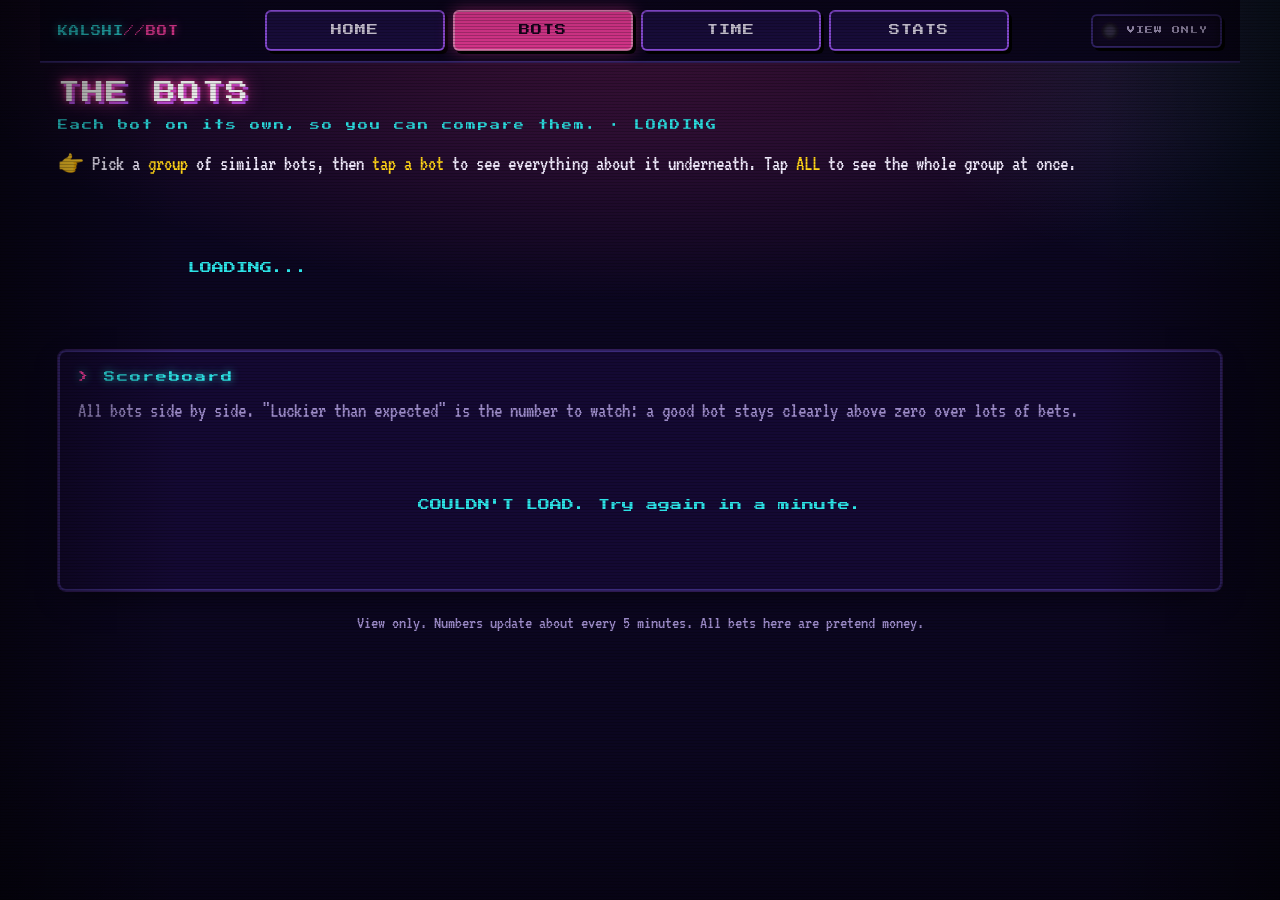
==== commit 9ca12448: "update pages" ====
--- a/bots.html
+++ b/bots.html
@@ -38,7 +38,7 @@
 <div class="wrap">
   <header class="topbar">
   <a class="brand" href="index.html">KALSHI<span>//BOT</span></a>
-  <nav class="nav"><a href="index.html">HOME</a><a href="bots.html" class="here">BOTS</a><a href="stats.html">STATS</a></nav>
+  <nav class="nav"><a href="index.html">HOME</a><a href="bots.html" class="here">BOTS</a><a href="time.html">TIME</a><a href="stats.html">STATS</a></nav>
   <span class="real-pill off" title="This page only shows results">View only</span>
 </header>
   <div class="top">
--- a/theme.css
+++ b/theme.css
@@ -520,6 +520,8 @@
 .bot.red { border-color: #ff4d5e; box-shadow: 0 0 18px -6px #ff4d5e; }
 .bot.teal { border-color: #00e5c0; box-shadow: 0 0 18px -6px #00e5c0; }
 .bot.rose { border-color: #ff8fc8; box-shadow: 0 0 18px -6px #ff8fc8; }
+.bot.peach { border-color: #ffc48a; box-shadow: 0 0 18px -6px #ffc48a; }
+.bot.amber { border-color: #ffb000; box-shadow: 0 0 18px -6px #ffb000; }
 .bot.ice { border-color: #b8f2ff; box-shadow: 0 0 18px -6px #b8f2ff; }
 .bot.white { border-color: #f2f2f7; box-shadow: 0 0 22px -4px #f2f2f7; border-style: double; border-width: 5px; }
 .bothead { display: flex; justify-content: space-between; align-items: center; gap: 10px; flex-wrap: wrap; }
@@ -535,6 +537,8 @@
 .red .botname, .pick.red .nm { color: #ff4d5e; }
 .teal .botname, .pick.teal .nm { color: #00e5c0; }
 .rose .botname, .pick.rose .nm { color: #ff8fc8; }
+.peach .botname, .pick.peach .nm { color: #ffc48a; }
+.amber .botname, .pick.amber .nm { color: #ffb000; }
 .ice .botname, .pick.ice .nm { color: #b8f2ff; }
 .white .botname, .pick.white .nm { color: #f2f2f7; text-shadow: 0 0 8px #f2f2f7; }
 .pick.white { border-style: double; border-width: 5px; }
@@ -551,6 +555,8 @@
 .pick.on.red { border-color: #ff4d5e; box-shadow: 0 0 22px -4px #ff4d5e, 4px 4px 0 #000; }
 .pick.on.teal { border-color: #00e5c0; box-shadow: 0 0 22px -4px #00e5c0, 4px 4px 0 #000; }
 .pick.on.rose { border-color: #ff8fc8; box-shadow: 0 0 22px -4px #ff8fc8, 4px 4px 0 #000; }
+.pick.on.peach { border-color: #ffc48a; box-shadow: 0 0 22px -4px #ffc48a, 4px 4px 0 #000; }
+.pick.on.amber { border-color: #ffb000; box-shadow: 0 0 22px -4px #ffb000, 4px 4px 0 #000; }
 .pick.on.ice { border-color: #b8f2ff; box-shadow: 0 0 22px -4px #b8f2ff, 4px 4px 0 #000; }
 .pick.on.white { border-color: #f2f2f7; box-shadow: 0 0 26px -2px #f2f2f7, 4px 4px 0 #000; }
 .badge { font: 9px var(--pixel); padding: 6px 8px; border: 2px solid currentColor; border-radius: 3px; letter-spacing: 1px; }
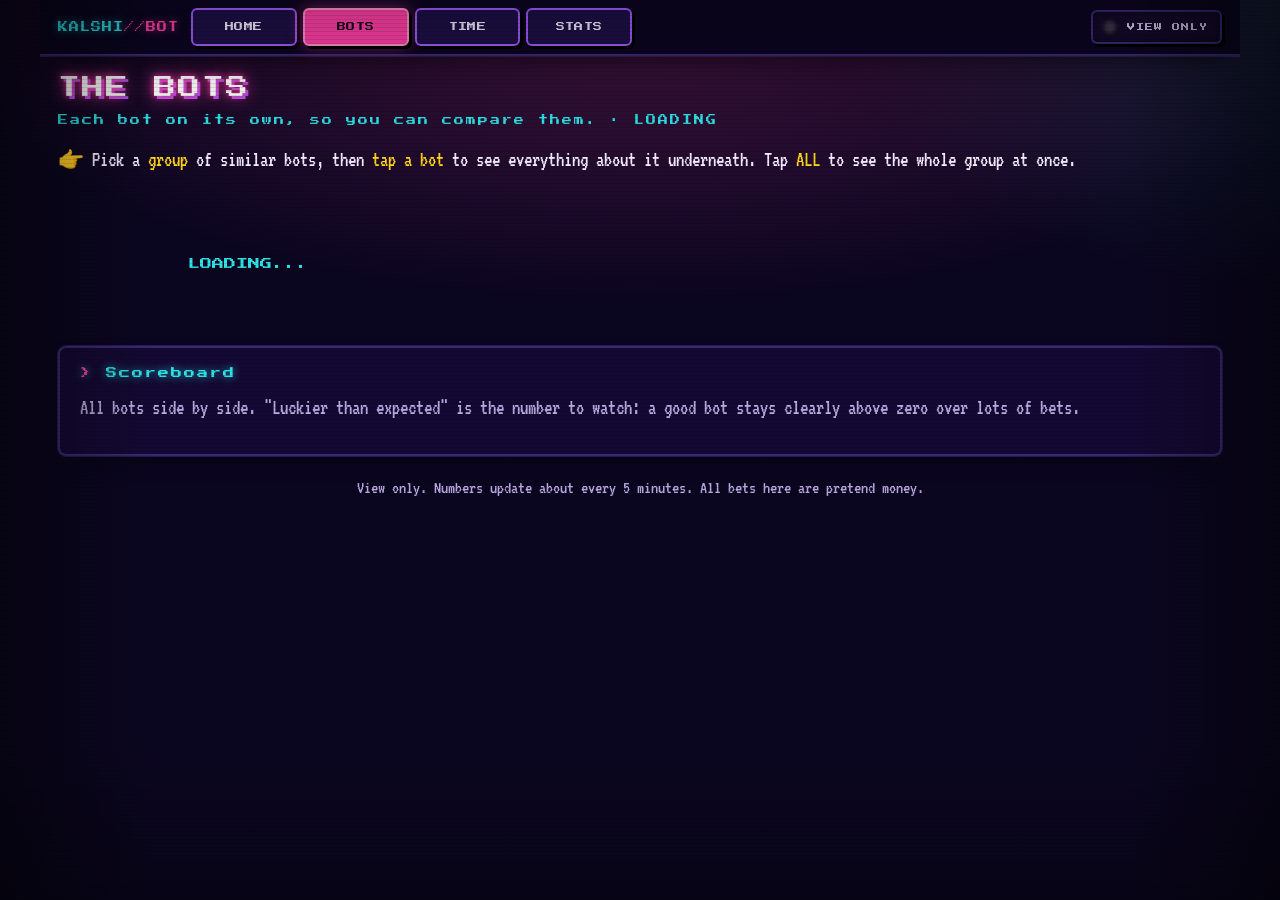
==== commit 5ff034ac: "update pages" ====
--- a/bots.html
+++ b/bots.html
@@ -32,7 +32,8 @@
   .gtab.on { color: var(--yellow); border-color: var(--yellow); box-shadow: 0 0 14px -4px var(--yellow), 3px 3px 0 #000; }
   .gtab.on b { color: var(--text); }
   @media (max-width: 760px) { .gtabs { gap: 8px; } .gtab { padding: 8px 10px; font-size: 10px; flex: 1 1 40%; } }
-</style>
+    .row { display: flex; justify-content: space-between; align-items: baseline; gap: 10px; }
+  </style>
 </head>
 <body>
 <div class="wrap">
@@ -214,13 +215,14 @@
   try {
     const r = await fetch(dataUrl("bots.json"), { cache: "no-store" });
     
-    render(await r.json());
+    const d = await r.json();
+    if (window.unchanged && unchanged("bots", d)) return;
+    render(d);
   } catch (e) {
     if (!last) $("board").innerHTML = `<div class="loading">COULDN'T LOAD. Try again in a minute.</div>`;
   }
 }
-load();
-setInterval(load, 60000);
+pollWhileVisible(load, 15000);
 </script>
 </body>
 </html>
--- a/theme.css
+++ b/theme.css
@@ -4,7 +4,8 @@
 :root {
   --bg: #0b0620; --bg2: #140a33; --panel: rgba(22, 10, 54, .88); --line: #3b2a7a;
   --pink: #ff3ea5; --cyan: #2de2e6; --yellow: #ffd319; --purple: #a259ff; --orange: #ff9a3c;
-  --text: #f3ecff; --muted: #9d8cc9; --good: #39ff88; --bad: #ff4d6d;
+  --peach: #ffc48a; --amber: #ffb000;
+  --text: #f3ecff; --muted: #b9a8e0; --good: #39ff88; --bad: #ff4d6d;
   --pixel: "Press Start 2P", ui-monospace, Consolas, monospace;
   --term: "VT323", ui-monospace, Consolas, monospace;
 }
@@ -12,88 +13,105 @@
 html, body { background: var(--bg); min-height: 100%; }
 body {
   position: relative;
-  margin: 0; color: var(--text); font: 22px/1.35 var(--term); min-height: 100vh; overflow-x: hidden;
+  margin: 0; color: var(--text); font: 22px/1.4 var(--term); min-height: 100vh; overflow-x: hidden;
+  font-variant-numeric: tabular-nums;
   /* Solid page color + top glows only. Do not use background-attachment:fixed or
      a viewport-tall gradient — Playwright full-page shots (and any overflow)
      only paint those in the first viewport, leaving a hard band lower down. */
   background-color: var(--bg);
   background-image:
-    radial-gradient(1200px 500px at 50% 0, rgba(255, 62, 165, .25), transparent 60%),
-    radial-gradient(800px 520px at 100% 0, rgba(45, 226, 230, .12), transparent 55%);
+    radial-gradient(1200px 500px at 50% 0, rgba(255, 62, 165, .22), transparent 60%),
+    radial-gradient(800px 520px at 100% 0, rgba(45, 226, 230, .11), transparent 55%);
   background-repeat: no-repeat;
   background-position: top center, top right;
 }
 /* CRT scanlines + edge vignette. position:absolute + inset:0 covers the full
    document height (body is position:relative) so scrolling and full-page
-   screenshots stay uniform. pointer-events:none so clicks still work. */
+   screenshots stay uniform. pointer-events:none so clicks still work.
+   No blend-mode overlay or CRT flicker — those were costly on scroll and phones. */
 body::before {
   content: ""; position: absolute; inset: 0; pointer-events: none; z-index: 50;
-  background: repeating-linear-gradient(0deg, rgba(0,0,0,.22) 0 1px, transparent 1px 3px);
-  mix-blend-mode: multiply;
+  background: repeating-linear-gradient(0deg, rgba(0,0,0,.10) 0 1px, transparent 1px 4px);
 }
 body::after {
   content: ""; position: absolute; inset: 0; pointer-events: none; z-index: 51;
   /* Left/right tube shade + light top/bottom falloff that follows the page,
      not a viewport-centered radial (that would leave mid-page unshaded). */
   background:
-    linear-gradient(90deg, rgba(0,0,0,.5) 0%, transparent 14%, transparent 86%, rgba(0,0,0,.5) 100%),
-    linear-gradient(180deg, rgba(0,0,0,.28) 0%, transparent 140px, transparent calc(100% - 160px), rgba(0,0,0,.35) 100%);
-  animation: flicker 6s infinite steps(1);
-}
-@keyframes flicker { 0%, 100% { opacity: 1; } 47% { opacity: .92; } 48% { opacity: 1; } 82% { opacity: .95; } }
+    linear-gradient(90deg, rgba(0,0,0,.42) 0%, transparent 12%, transparent 88%, rgba(0,0,0,.42) 100%),
+    linear-gradient(180deg, rgba(0,0,0,.22) 0%, transparent 140px, transparent calc(100% - 160px), rgba(0,0,0,.28) 100%);
+}
 @media (prefers-reduced-motion: reduce) {
-  body::after { animation: none; }
-  *, *::before, *::after { animation: none !important; }
+  *, *::before, *::after { animation: none !important; transition: none !important; }
 }
 
 .wrap { position: relative; z-index: 1; max-width: 1200px; margin: 0 auto; padding: 0 18px 52px; }
 
-/* ----- arcade nav bar (simpler labels, same cabinet-button look) ----- */
+/* ----- arcade nav bar: 8 tabs stay one row on desktop, a 4x2 grid on phones ----- */
 .topbar {
   position: sticky; top: 0; z-index: 60;
-  display: flex; align-items: stretch; gap: 8px; flex-wrap: wrap;
-  margin: 0 -18px 16px; padding: 10px 18px;
-  background: rgba(11, 6, 32, .96); border-bottom: 2px solid var(--line);
+  display: grid;
+  grid-template-columns: auto minmax(0, 1fr) auto;
+  align-items: center;
+  gap: 8px 12px;
+  margin: 0 -18px 18px;
+  padding: 8px 18px;
+  padding-top: max(8px, env(safe-area-inset-top, 0px));
+  background: rgba(11, 6, 32, .98);
+  border-bottom: 2px solid var(--line);
+  box-shadow: 0 10px 28px -14px rgba(0, 0, 0, .9), 0 1px 0 rgba(162, 89, 255, .28);
 }
 .brand {
-  display: flex; align-items: center; margin-right: 4px;
+  display: flex; align-items: center;
   font: 10px/1.2 var(--pixel); letter-spacing: 1px; color: var(--cyan);
-  text-decoration: none; text-shadow: 0 0 8px rgba(45, 226, 230, .6); white-space: nowrap;
-}
-.brand span { color: var(--pink); text-shadow: 0 0 8px rgba(255, 62, 165, .6); }
+  text-decoration: none; text-shadow: 0 0 8px rgba(45, 226, 230, .55); white-space: nowrap;
+  padding: 2px 0;
+}
+.brand span { color: var(--pink); text-shadow: 0 0 8px rgba(255, 62, 165, .55); }
 .nav {
-  display: flex; flex: 1; align-items: stretch; gap: 8px; flex-wrap: wrap;
-  justify-content: center; background: none; border: 0; margin: 0; padding: 0; box-shadow: none;
+  display: grid;
+  grid-template-columns: repeat(8, minmax(0, 1fr));
+  align-items: stretch;
+  gap: 6px;
+  min-width: 0;
+  background: none; border: 0; margin: 0; padding: 0; box-shadow: none;
 }
 .nav a {
-  flex: 1; max-width: 180px; text-align: center; text-decoration: none;
-  font: 11px/1.2 var(--pixel); letter-spacing: 1px; padding: 12px 8px;
+  display: flex; align-items: center; justify-content: center;
+  text-align: center; text-decoration: none;
+  font: 9px/1.25 var(--pixel); letter-spacing: .4px; padding: 10px 4px;
+  min-height: 38px;
   color: var(--text); background: #1d0f47; border: 2px solid var(--purple);
   border-radius: 6px; box-shadow: 3px 3px 0 #000;
-}
-.nav a:hover { background: #2a1566; box-shadow: 3px 3px 0 #000, 0 0 14px var(--purple); }
+  white-space: nowrap;
+  transition: transform .12s ease, box-shadow .12s ease, background-color .12s ease, border-color .12s ease;
+}
+.nav a:hover { background: #2a1566; box-shadow: 3px 3px 0 #000, 0 0 12px var(--purple); }
 .nav a:active { transform: translate(2px, 2px); box-shadow: 1px 1px 0 #000; }
 .nav a.here {
   background: var(--pink); color: #1a0420; border-color: #ff8fcb;
-  box-shadow: 3px 3px 0 #000, 0 0 16px rgba(255, 62, 165, .55);
+  box-shadow: 3px 3px 0 #000, 0 0 16px rgba(255, 62, 165, .5);
   text-shadow: none;
+}
+.nav a:focus-visible, .real-pill:focus-visible {
+  outline: 3px solid var(--yellow); outline-offset: 2px;
 }
 .nav a small { display: none; } /* simpler bar: no cramped subtitles */
 
 /* Arcade cabinet light for the real-money switch */
 .real-pill {
-  margin-left: auto; display: inline-flex; align-items: center; gap: 10px;
-  align-self: center; text-decoration: none; white-space: nowrap;
+  display: inline-flex; align-items: center; gap: 10px;
+  justify-self: end; text-decoration: none; white-space: nowrap;
   font: 8px/1.3 var(--pixel); letter-spacing: 1px; text-transform: uppercase;
   padding: 8px 12px 8px 10px; border-radius: 6px;
   background: #140a2c; border: 2px solid #3b2a7a; box-shadow: 3px 3px 0 #000, inset 0 0 10px rgba(0,0,0,.45);
-  color: #cbbbe8;
+  color: #d4c6f0;
 }
 .real-pill::before {
   content: ""; width: 14px; height: 14px; border-radius: 50%; flex: none;
   background: #3a3350; box-shadow: inset 0 0 4px #000, 0 0 0 2px #1a1028;
 }
-.real-pill.off { color: #cbbbe8; }
+.real-pill.off { color: #d4c6f0; }
 .real-pill.on {
   color: #fff; background: #4a0a18; border-color: var(--bad);
   text-shadow: 0 0 8px rgba(255, 77, 109, .8);
@@ -105,10 +123,19 @@
   animation: lamp 1.2s ease-in-out infinite;
 }
 @keyframes lamp { 50% { filter: brightness(1.25); } }
-@media (max-width: 720px) {
-  .nav a { font-size: 9px; padding: 10px 6px; }
-  .real-pill { margin-left: 0; width: 100%; justify-content: center; }
-  .brand { width: 100%; }
+@media (max-width: 1100px) {
+  .nav a { font-size: 8px; letter-spacing: 0; padding: 9px 3px; }
+  .brand { font-size: 9px; }
+}
+@media (max-width: 860px) {
+  .topbar { grid-template-columns: 1fr; justify-items: stretch; gap: 8px; }
+  .brand { width: auto; }
+  .nav { grid-template-columns: repeat(4, minmax(0, 1fr)); gap: 6px; }
+  .nav a {
+    font-size: 8px; letter-spacing: .3px; padding: 10px 3px;
+    min-height: 42px; white-space: normal; /* MY BETS can wrap inside the button */
+  }
+  .real-pill { width: 100%; justify-content: center; justify-self: stretch; }
 }
 
 /* ----- typography + cards ----- */
@@ -125,8 +152,8 @@
 }
 .panel {
   position: relative; background: var(--panel); border: 2px solid var(--line);
-  border-radius: 8px; padding: 18px; margin-top: 16px; min-width: 0;
-  box-shadow: 0 0 0 1px rgba(162, 89, 255, .25), 0 10px 30px -12px rgba(0,0,0,.8);
+  border-radius: 8px; padding: 18px 20px; margin-top: 16px; min-width: 0;
+  box-shadow: 0 0 0 1px rgba(162, 89, 255, .22), 0 10px 28px -14px rgba(0,0,0,.8);
 }
 .panel h2, h2 {
   margin: 0 0 10px; font: 11px/1.5 var(--pixel); letter-spacing: 2px;
@@ -157,31 +184,43 @@
 .tile, .panel.tile {
   border: 2px solid var(--line); border-radius: 8px; padding: 14px 12px;
   text-align: center; background: rgba(7, 3, 26, .55); margin-top: 0;
+  display: flex; flex-direction: column; align-items: center; justify-content: flex-start;
+  min-height: 118px;
 }
 .tile.real, .panel.tile.real {
   border-color: var(--cyan);
   box-shadow: 0 0 0 1px rgba(45, 226, 230, .25), 0 0 18px -6px var(--cyan);
 }
 .tile .label, .panel.tile .label {
-  font: 9px/1.5 var(--pixel); color: var(--muted); letter-spacing: 1px;
+  font: 9px/1.5 var(--pixel); color: #cbbbe8; letter-spacing: 1px;
 }
 .tile .value, .panel.tile .value {
-  font: 28px/1.1 var(--term); margin: 12px 0 8px; color: var(--yellow);
-  text-shadow: 0 0 10px rgba(255, 211, 25, .45);
+  font: 30px/1.1 var(--term); margin: 12px 0 8px; color: var(--yellow);
+  text-shadow: 0 0 10px rgba(255, 211, 25, .4);
+  font-variant-numeric: tabular-nums; letter-spacing: .5px;
 }
 .tile.real .value, .panel.tile.real .value {
-  color: var(--cyan); text-shadow: 0 0 10px rgba(45, 226, 230, .55);
-}
-.tile .note, .panel.tile .note { color: var(--muted); font-size: 18px; }
+  color: var(--cyan); text-shadow: 0 0 10px rgba(45, 226, 230, .5);
+}
+.tile .note, .panel.tile .note { color: var(--muted); font-size: 18px; margin-top: auto; }
 
 table { width: 100%; border-collapse: collapse; font-size: 20px; }
 th {
   text-align: left; font: 8px/1.6 var(--pixel); color: var(--pink);
-  letter-spacing: 1px; padding: 8px 6px; border-bottom: 2px solid var(--line);
-}
-td { padding: 8px 6px; border-bottom: 1px dashed rgba(162, 89, 255, .3); vertical-align: middle; }
-td.n, th.n { text-align: right; white-space: nowrap; }
-.tw { overflow-x: auto; }
+  letter-spacing: 1px; padding: 9px 8px; border-bottom: 2px solid var(--line);
+}
+td { padding: 9px 8px; border-bottom: 1px dashed rgba(162, 89, 255, .3); vertical-align: middle; }
+td.n, th.n { text-align: right; white-space: nowrap; font-variant-numeric: tabular-nums; }
+tbody tr:nth-child(even):not(.group) { background: rgba(162, 89, 255, .055); }
+tbody tr:hover { background: rgba(45, 226, 230, .07); }
+tr.group td {
+  color: var(--yellow); border-bottom: none; padding-top: 16px; font-size: 18px;
+  letter-spacing: .4px; background: transparent;
+}
+.tw { overflow-x: auto; -webkit-overflow-scrolling: touch; }
+.tiles.four { grid-template-columns: repeat(4, minmax(0, 1fr)); }
+@media (max-width: 720px) { .tiles.four { grid-template-columns: repeat(2, minmax(0, 1fr)); } }
+.small { font-size: 16px; color: var(--muted); }
 
 button, button.big, button.bigbtn, button.save, a.btn, a.statslink {
   font: 10px/1 var(--pixel); letter-spacing: 1px; padding: 12px 14px;
@@ -243,12 +282,13 @@
 #pots .tile.pot {
   position: relative;
   text-align: left;
+  align-items: flex-start;
   padding: 16px 14px 14px;
   cursor: pointer;
   display: flex;
   flex-direction: column;
   min-height: 230px;
-  transition: border-color .15s, box-shadow .15s;
+  transition: border-color .15s ease, box-shadow .15s ease;
 }
 #pots .tile.pot .label { color: var(--muted); }
 #pots .tile.pot .value { text-align: left; margin: 8px 0 10px; }
@@ -568,3 +608,51 @@
 .cards { display: grid; gap: 10px; grid-template-columns: repeat(auto-fill, minmax(250px, 1fr)); margin-top: 8px; }
 .hist { list-style: none; margin: 8px 0 0; padding: 0; }
 .hist li { display: flex; justify-content: space-between; flex-wrap: wrap; gap: 2px 12px; padding: 6px 2px; border-bottom: 1px dashed rgba(162, 89, 255, .3); }
+
+/* ----- shared chips / group tabs (TIME, BOTS, and similar pickers) ----- */
+.chips, .gtabs { display: flex; flex-wrap: wrap; gap: 8px; margin: 0 0 12px; }
+.chip, .gtab {
+  all: unset; box-sizing: border-box; cursor: pointer; padding: 8px 12px;
+  border: 3px solid var(--line); border-radius: 10px;
+  background: rgba(22, 10, 54, .85); box-shadow: 3px 3px 0 #000;
+  font: 10px/1.4 var(--pixel); color: var(--muted);
+  transition: transform .12s ease, box-shadow .12s ease, border-color .12s ease, color .12s ease;
+}
+.gtab { padding: 10px 14px; }
+.gtab b { display: block; font: 18px/1.1 var(--term); color: var(--muted); margin-top: 4px; font-weight: normal; }
+.chip:hover, .gtab:hover { color: var(--text); }
+.chip:focus-visible, .gtab:focus-visible { outline: 3px solid var(--yellow); outline-offset: 2px; }
+.chip.on, .gtab.on {
+  color: var(--yellow); border-color: var(--yellow);
+  box-shadow: 0 0 14px -4px var(--yellow), 3px 3px 0 #000;
+}
+.gtab.on b { color: var(--text); }
+.lbl { font: 10px/1.4 var(--pixel); color: var(--muted); margin: 6px 0 8px; letter-spacing: 1px; }
+@media (max-width: 760px) {
+  .chip, .gtab { padding: 8px 10px; font-size: 9px; }
+  .gtabs { gap: 8px; }
+  .gtab { flex: 1 1 40%; }
+}
+
+/* ----- TIME page heatmap ----- */
+.heatwrap { overflow-x: auto; -webkit-overflow-scrolling: touch; }
+table.heat { border-collapse: separate; border-spacing: 2px; font: 17px/1 var(--term); min-width: 900px; width: 100%; }
+table.heat th { font: 9px/1.2 var(--pixel); color: var(--muted); font-weight: normal; padding: 4px 2px; text-align: center; }
+table.heat th.bn { text-align: left; white-space: nowrap; padding-right: 8px; position: sticky; left: 0; background: #120733; z-index: 1; }
+table.heat td { text-align: center; padding: 7px 2px; border-radius: 4px; color: var(--text); min-width: 30px; cursor: default; font-variant-numeric: tabular-nums; }
+table.heat td.z { color: #7a6ca8; }
+table.heat tr.grp th { text-align: left; font-size: 9px; padding-top: 10px; }
+.best td, .best th { font: 18px/1.3 var(--term); }
+.tip { position: fixed; pointer-events: none; background: #0b0420; border: 2px solid var(--line); border-radius: 8px;
+  padding: 8px 10px; font: 17px/1.25 var(--term); color: var(--text); box-shadow: 3px 3px 0 #000; display: none; z-index: 10; max-width: 260px; }
+.key { display: flex; gap: 14px; flex-wrap: wrap; font: 17px/1 var(--term); color: var(--muted); margin-top: 10px; align-items: center; }
+.key i { display: inline-block; width: 16px; height: 16px; border-radius: 3px; vertical-align: -3px; margin-right: 6px; }
+
+@media (max-width: 560px) {
+  .tiles, .grid.big3, .big3 { grid-template-columns: 1fr 1fr; }
+  .tile, .panel.tile { min-height: 108px; padding: 12px 10px; }
+  .tile .value, .panel.tile .value { font-size: 26px; }
+  h1, .pagehead h1, .top h1, .title h1 { font-size: 18px; }
+}
+
+html.tab-hidden * { animation-play-state: paused !important; }
--- a/visuals.css
+++ b/visuals.css
@@ -7,7 +7,7 @@
 .vbox .hint { color: var(--muted); font-size: 18px; margin: 0 0 8px; }
 .strip { display: flex; flex-wrap: wrap; gap: 4px; }
 .strip i { width: 16px; height: 16px; border-radius: 3px; display: inline-block; }
-.strip i.won { background: var(--good); box-shadow: 0 0 6px rgba(57, 255, 136, .6); }
+.strip i.won { background: var(--good); }
 .strip i.lost { background: var(--bad); }
 .strip i.open { background: transparent; border: 2px solid var(--yellow); animation: blink 1.4s steps(2) infinite; }
 .race-legend { display: flex; flex-wrap: wrap; gap: 6px 16px; font-size: 19px; margin-top: 6px; }
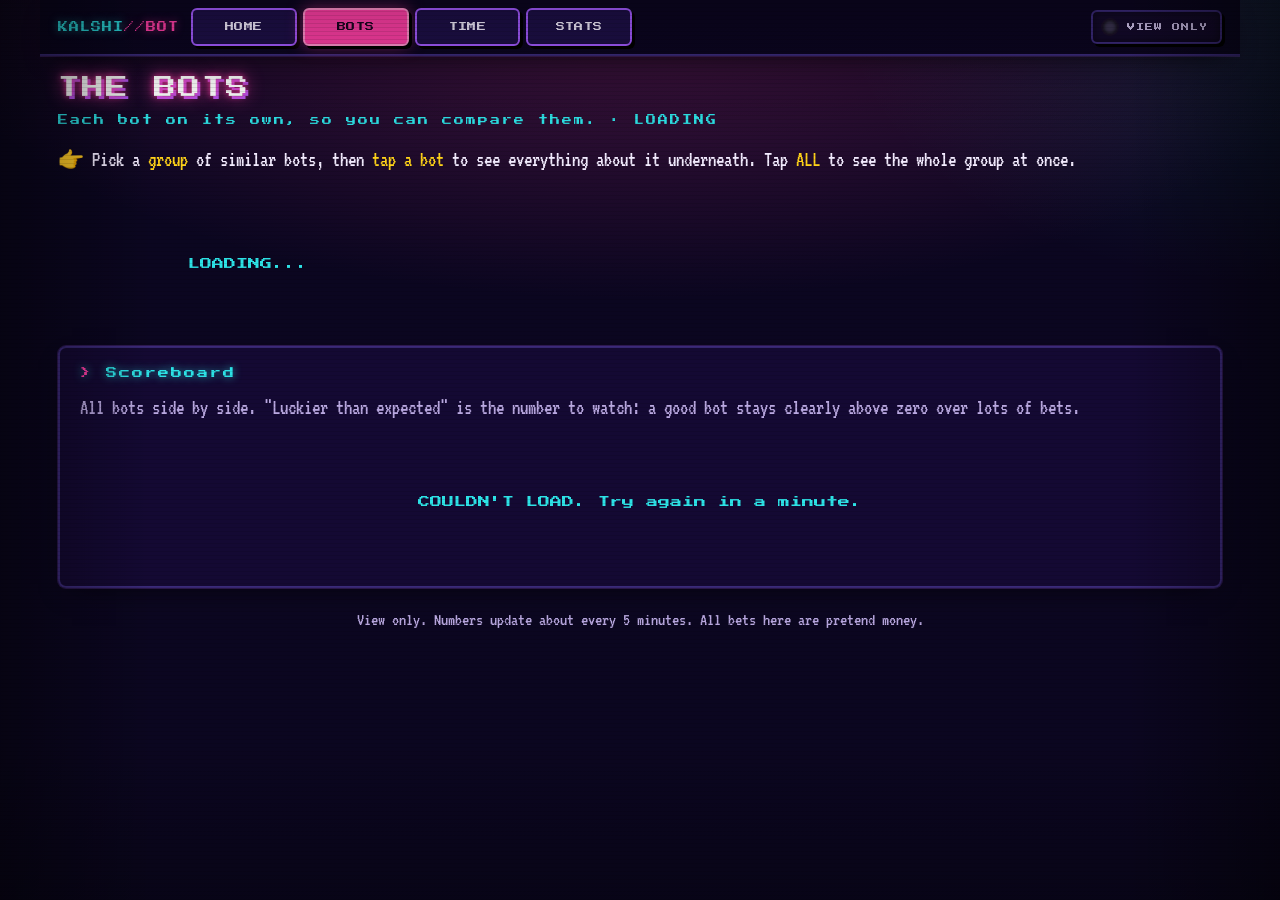
==== commit de96a13c: "update pages" ====
--- a/bots.html
+++ b/bots.html
@@ -20,6 +20,21 @@
   return "data/";
 })();
 const dataUrl = name => DATA_BASE + name + "?t=" + Math.floor(Date.now() / 60000);
+// the helpers the real pages get from shell.js (left out here, since it talks to the real-money switch)
+window.pollWhileVisible = function (fn, ms) {
+  const tick = () => { if (!document.hidden) fn(); };
+  const id = setInterval(tick, ms);
+  document.addEventListener("visibilitychange", () => { if (!document.hidden) fn(); });
+  tick();
+  return id;
+};
+window.unchanged = function (key, data) {
+  const s = typeof data === "string" ? data : JSON.stringify(data);
+  window.__kbLast = window.__kbLast || {};
+  if (window.__kbLast[key] === s) return true;
+  window.__kbLast[key] = s;
+  return false;
+};
 </script>
 <style>
   .gtabs { display: flex; flex-wrap: wrap; gap: 10px; margin: 0 0 14px; }
@@ -222,7 +237,7 @@
     if (!last) $("board").innerHTML = `<div class="loading">COULDN'T LOAD. Try again in a minute.</div>`;
   }
 }
-pollWhileVisible(load, 15000);
+pollWhileVisible(load, 60000);
 </script>
 </body>
 </html>
